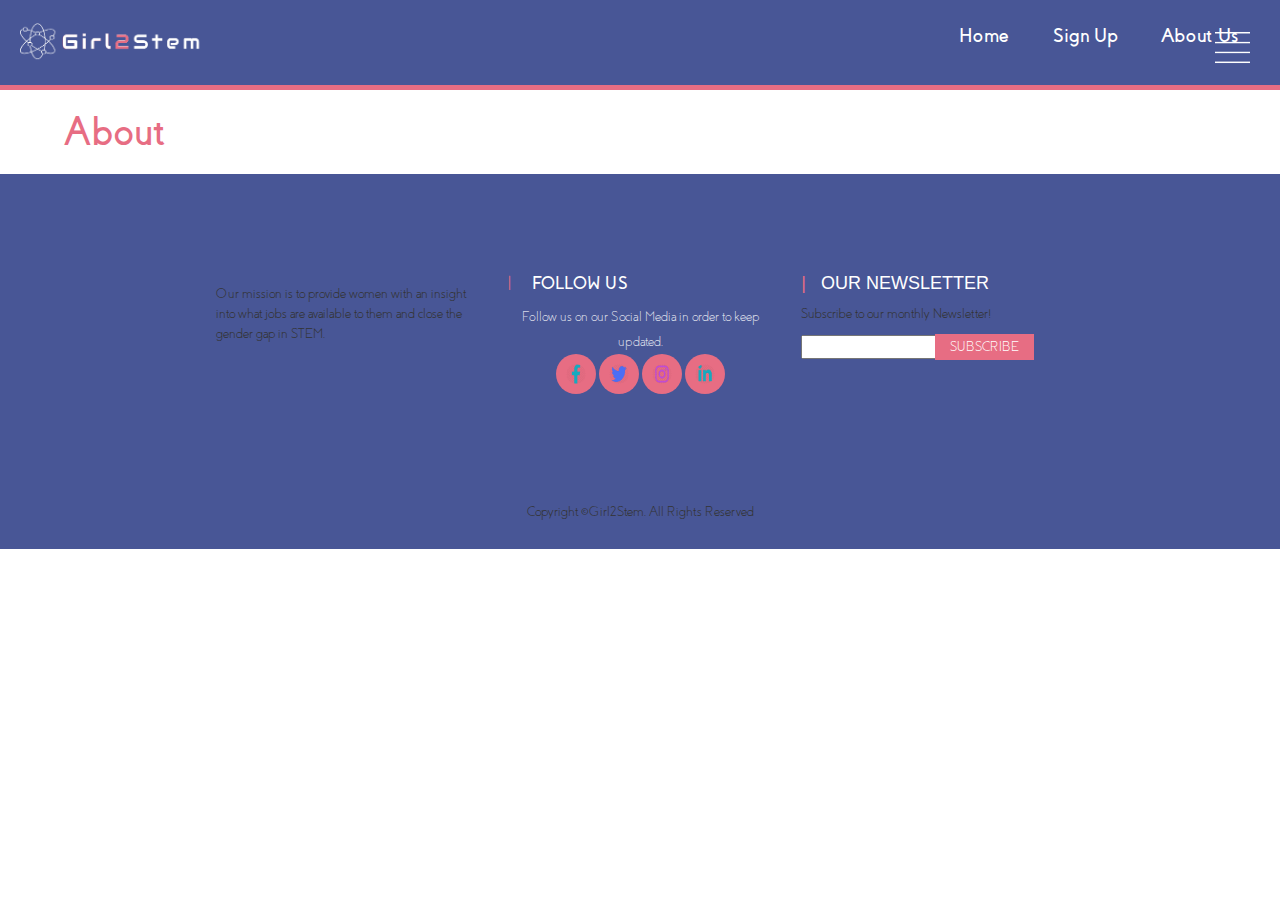
==== about.html @ 1e032f2e "Merge branch 'master' of https://github.com/mori1313/GROUP-PROJECT" ====
<html lang="en">
    <head>
        <meta charset="UTF-8">
        <meta name="viewport" content="width=device-width, initial-scale=1.0">
        <link rel="stylesheet" href="https://maxcdn.bootstrapcdn.com/bootstrap/3.3.6/css/bootstrap.min.css"><link rel="stylesheet" href="https://maxcdn.bootstrapcdn.com/bootstrap/3.3.6/css/bootstrap.min.css">
        <link rel="stylesheet" href="https://stackpath.bootstrapcdn.com/font-awesome/4.7.0/css/font-awesome.min.css">
        <link rel="stylesheet" href="https://stackpath.bootstrapcdn.com/bootstrap/4.2.1/css/bootstrap.min.css" integrity="sha384-GJzZqFGwb1QTTN6wy59ffF1BuGJpLSa9DkKMp0DgiMDm4iYMj70gZWKYbI706tWS" crossorigin="anonymous">
        <link rel="stylesheet" href="./CSS/styles.css">
        <title>CFG Group Project</title>
    </head>
<body>
<!--NAV BAR BEGINS- MORAIYO-->  
<div class="navigation-bar">
    <div class="navigation-left"><img id="logo" src="./images/logo/logonew.png" alt="logo"></div>
    <div class="navigation-right d-none d-md-flex">
        <ul class="mt-3">
            <li><div class="nav-link-wrapper"><a href="index.html">Home</a></div></li>
            <li><div class="nav-link-wrapper"><a href="sign-up.html">Sign Up</a></div></li>
            <li><div class="nav-link-wrapper"><a href="about.html">About Us</a></div></li> 
        </ul>
    </div>
</div>
<div onclick="showMenu()" class="menu-icon"><img class="d-block d-md-none" src="./images/icons/menu.png" alt="menu" srcset=""></div>
<div class="d-md-none" id="phoneNav" style="display: none;">
    <ul>
        <li><a href="index.html">Home</a></li>
        <li><a href="about.html">About Us</a></li>
        <li><a href="sign-up.html">Sign Up</a></li>
    </ul>
</div>
<!--NAV BAR ENDS-->  
    <div class="main">
        <h2>About</h2>
    </div>
    <script src="./JavaScript/app.js"></script><!-- script must be here to run--> 

<!-- Footer begins mishaal-->
<footer>
    <div class="footer-top">
        <div class="container">
            <div class="row footer-text-wrapper">
                <div class="col-md-3 col-sm-6 col-xs-12 segment-one md-mb-30 sm-mb-30">
                    <p>Our mission is to provide women with an insight into what jobs are available to them and close the gender gap in STEM.</p>
                </div>
                <div class="col-md-3 col-sm-6 col-xs-12 segment-two md-mb-30 sm-mb-30">
                    <h2 class="follow">Follow us</h2>
                    <p class="follow-text">Follow us on our Social Media in order to keep updated.</p>
                    <div class="social-icons text-center">
                        <img class="facebook" src="images/facebook.png" alt="facebook logo">
                        <img class="twitter" src="images/twitter.png" alt="twitter logo">
                        <img class="instagram" src="images/instagram.png" alt="instagram logo">
                        <img class="linkedin" src="images/linkedin.png" alt="linkedin logo">
                    </div>
                </div>
                <div class="col-md-3 col-sm-6 col-xs-12 segment-three md-mb-30 sm-mb-30">
                    <h3 class="newsletter">Our Newsletter</h3>
                    <p>Subscribe to our monthly Newsletter!</p>
                    <form action="">
                        <input type="email">
                        <input type="submit" value="Subscribe">
                    </form>
                </div>
            </div>
        </div>
    </div>
    <p class="footer-bottom-text">Copyright &copy;Girl2Stem. All Rights Reserved</p>
</footer>
<!-- Footer ends mishaal-->
</body>
</html>
---- CSS/styles.css ----
*{
    margin: 0;
    padding: 0;
}

@font-face {
    font-family: 'coves';
    src: url(../fonts/coves-light.otf);
    font-weight: 100;
}

@font-face {
    font-family: 'coves';
    src: url(../fonts/coves-bold.otf);
    font-weight: 600;
}
/* GENERAL CSS */
html {
    font-family: 'coves';
}

body{
    font-family: 'coves';
}

.main {
    width: 90%;
    margin: 20px auto;
}

h2 {
    font-family: 'coves';
    font-weight: 600;
    color: #E76D83;
    font-size: 40px;
}

a {
    text-decoration: none;
}
/* END OF GENERAL */
/* NAV BAR MORIAYO */

.navigation-bar {
    display:flex;
    justify-content: space-between;
    padding: 20px;
    background-color: #485696;
    height: 90px;
    align-items: center;
    font-family: 'coves';
    font-size: 20px;
    font-weight: 600;
    border-bottom: 5px solid #E76D83;
}

.navigation-left {
    display: flex;
    height: 100%;
    align-items: center;
}

.navigation-right{
    display: flex;
    align-items: center;
}

#logo {
    height: 90%;
}

.menu-icon>img { 
    width: 35px;
    position: absolute;
    top: 30px;
    right: 30px;
}
.navigation-right>ul {
    list-style: none;
    display: flex;
}

.nav-link-wrapper>li {
    padding: 0px 20px;
    transition-duration: 1s;
    display: inline-block;
}

.nav-link-wrapper {
    display: inline-block;
    padding: 2px;
    margin: 0px 20px;
    border-bottom: transparent 2px solid;
    transition: border 1s;
}

.nav-link-wrapper > a { 
    display: inline-block;
    text-decoration: none;
    color: #ffffff;
    transition: color 1s, border 1s;
}
.nav-link-wrapper:hover {
    border-bottom: #08a4bd solid 2px;
}
.nav-link-wrapper > a:hover{
    color: #08a4bd;
    transition-duration: 1s;
}

#phoneNav {
    display: none;
    width: 100%;
    text-align: center;
    background-color: #485696;
    font-family: 'coves';
    color: #ffffff;
}

#phoneNav > ul {
    display: flex;
    flex-direction: column;
    list-style: none;
    width: 100%;
}

#phoneNav > ul > li {
    padding: 5px;
    display: inline-block;
    width: 100%;
    height: 40px;
    background-color: #485696;
    transition: background-color 0.5s;
}

#phoneNav > ul > li:hover {
    background-color: #ffffff;
    color: #485696;
}

#phoneNav > ul > li > a {
    display: inline-block;
    width: 100%;
    text-decoration: none;
    color: #ffffff;
    font-size: 20px;
    transition: color 0.5s;
}

#phoneNav > ul > li > a:hover{
    color: #485696;
}



@media (max-width: 560px){
    /* .nav-right{
        display: none;
    } */

    /* .menu-icon > img{
        display: block;
        transition: 1s;
    } */

    .menu-icon > img:hover{
        transform: scale(1.07);
    }
}
/* END OF NAV BAR */
/* MAIN INTRO PAGE BEGINS- NICOLA */

.intro-button {
    background-color: #E76D83; 
    padding: 15px;
    text-align: center;
    text-decoration: none;
    border-radius: 10px;
    font-family: 'coves';
    color: #ffffff;
    font-size: 25px;
    border-top: 2px solid transparent;
    border-left: 2px solid transparent;
    border-bottom: 2px solid #485696;
    border-right: 2px solid #485696;
  }

/* INTRO PAGE ENDS */
/* NOVEL INFO STARTS MISHAAL */

#novel-info-title {
    text-align: center;
}

.novel-info {
    display: flex;
}

.novel-info-box {
    line-height: 26px;
    font-size: 18px;
    text-align: left;
    width: 300px;
    margin: 10px;
    display: inline-block;
    padding: 60px;

}

.novel-info-box>h4  {
    font-size: 30px;
    color: #485696;
    padding: 10px;
    width: 350px;
}

.novel-info-image {
    width: 100px;
    height: 100px;
 } 

 .image_problem {
     color: #000;
     width: 250px;
 }
 .benefits_industry {
    color: #000;
    width: 250px;
}
.inclusion {
    color: #000;
    width: 250px;
}
/* NOVEL INFO ENDS MISHAAL */
/* Georgina Sign Up Page */
.sign-up-form {
    position: relative;
    width: 350px;
    box-shadow: 0 0 3px 0 rgba(0, 0, 0, 0.3); 
    background: #fff;
    padding: 40px;
    margin: 8% auto 0;
    text-align: center;
    color: #485696;
}

.input-box {
    font-family: 'coves';
    border-radius: 20px;
    padding: 10px;
    margin: 10px 0;
    width: 90%;
    border: 1px solid #999;
    outline: none;
}
.sign-up-form > form > button {
    color: #fff;
    padding: 10px;
    border-radius: 20px;
    font-family: 'coves';
    font-weight: 600;
    font-size: 15px;
    margin: 10px auto;
    border: none;
    outline: none;
    cursor: pointer;
}

.sign-btn {
    background-color: #E76D83;
}

.google-btn {
    background-color: #E76D83;
}


hr {
    margin-top: 20px;
    width: 80%;
    margin-left: auto;
    margin-right: auto;
}

.or {
    background: #fff;
    width: 30px;
    margin: -19px auto 10px;
}

#user_logo {
    width: 70px;
    margin-top: -70px;
}


/* Parralax 1 */
.parralax{
    display: flex;
    align-items: center;
    justify-content: center;
    margin: auto;
    width: 100%;
    height: 70vh;
    object-fit: cover;
    position: absolute;
    background-size: cover;   
}

#parralax1{
    background-image: url(../images/parallax/pexels-photo-3938023.jpeg);
}

#parralax2{
    background-image:url(../images/parallax/thisisengineering-raeng-04y9odvfymw-unsplash.jpg);
}


/* Roles */
#main-colour{
    background-color: #485696;
    margin: 0 ;
    width: 100%;
    margin-top: 72vh; 
    height: 100vh;
    padding-top:20px ;
}
#roles{/* Need margin to stop overlap of absolute image */
    padding: 20px;
}

#roles-title{
    color: #E76D83;
    font-size: 5vw;
    padding: 3%;
    padding-left: 13%;
    background-color: #485696;
    display: flex;
    
}
#roles-title:before{
    content: "";
    display: block;
    width: 10%;
    height: 10px;
    background: #fff;
    position: absolute;
    left: 0;
    top: 298%;
}
#roles-title:after{
    content: "";
    display: block;
    width: 70%;
    height: 10px;
    background: #fff;
    position: absolute;
    right: 0;
    top: 298%;
}

.grid /* Georgina Grid New*/
{
    position: relative;
    top: -200px;
    width: 1200px;
    height: 300px;
    margin: 240px auto;
    padding: 10px;
    display: flex;
    justify-content: center;
}

.grid .hover-box
{
    position: relative;
    width: calc(400px - 30px);
    height: calc(300px - 30px);
    background: #E76D83;
    float: left;
    margin: 15px;
    box-sizing: border-box;
    overflow: hidden;
    border-radius: 10px;
}

.hover-box:hover{
    transform: scale(1.3);
    transition: 1.5s;
}

.grid-two
{
    position: relative;
    top: -400px;
    width: 1200px;
    height: 300px;
    margin: 240px auto;
    padding: 10px;
    display: flex;
    justify-content: center;
}

.grid-two .hover-boxtwo
{
    position: relative;
    width: calc(400px - 30px);
    height: calc(300px - 30px);
    background: #E76D83;
    float: left;
    margin: 15px;
    box-sizing: border-box;
    overflow: hidden;
    border-radius: 10px;
}

.hover-boxtwo:hover{
    transform: scale(1.3);
    transition: 1.5s;
}

.grid-three
{
    position: relative;
    top: -600px;
    width: 1200px;
    height: 300px;
    margin: 240px auto;
    padding: 10px;
    display: flex;
    justify-content: center;
}

.grid-three .hover-boxthree
{
    position: relative;
    width: calc(400px - 30px);
    height: calc(300px - 30px);
    background: #E76D83;
    float: left;
    margin: 15px;
    box-sizing: border-box;
    overflow: hidden;
    border-radius: 10px;
}

.hover-boxthree:hover{
    transform: scale(1.3);
    transition: 1.5s;
}

/* Quiz */
#quiz{
    margin-top: 80vh;
    padding-bottom: 20vh;
}

#quiz-title{
    text-align: end;
    color: #E76D83;
    font-size: 5vw;
    padding: 3%;
    padding-left: 70%;
    background-color: #fff;
    display: flex;
}
#quiz-title:before{
    content: "";
    display: block;
    width: 63%;
    height: 10px;
    background: #485696;
    position: absolute;
    left: 0;
    top: 469%;
}
#quiz-title:after{
    content: "";
    display: block;
    width: 18%;
    height: 10px;
    background: #485696;
    position: absolute;
    right: 0;
    top: 469%;
}
#quiz-description{
    padding: 20px;
    text-align: center;
}

.quiz-wrapper{
    text-align: center;
}
/* Quiz ends */
/* Footer begins mishaal */

.follow-text{
    color: rgba(255, 255, 255, 0.795);
    line-height: 25px;
    background-color: #485696;
    text-align: center;
    margin-bottom: 0;
}
.follow, .newsletter{
    color: rgba(255, 255, 255, 0.897);
    font-size: 18px;
}
.footer-top{
    background: #485696;
    padding: 80px 0;
}
.segment-one  {
    padding-top: 30px;
}
.segment-two>h2 {
    color: #fff;
    font-family: 'coves';
    text-transform: uppercase;
}
.segment-two>h2:before{
    content: ' | ';
    color: #e76d83;
    padding-right: 10px;
}

.footer-text-wrapper{
    display: flex;
    justify-content: center;
}

.twitter, .facebook, .instagram, .linkedin{
    background: #E76D83;
    width: 40px;
    height: 40px;
    display: inline-block;
    border-radius: 50%;
    font-size: 20px;
     padding: 10px;
}

.segment-three h3{
    color: #fff;
    font-family: 'Lucida Sans', 'Lucida Sans Regular', 'Lucida Grande', 'Lucida Sans Unicode', Geneva, Verdana, sans-serif;
    text-transform: uppercase;
}
.segment-three h3:before{
    content: ' | ';
    color: #e76d83;
    padding-right: 10px;
}
.segment-three form input[type=submit] {
    background: #e76d83;
    border: none;
    padding: 3px 15px;
    margin-left: -5px;
    color: #fff;
    text-transform: uppercase;

}
.footer-bottom-text {
    background: #485696;
    text-align: center;
    line-height: 75px;
}
@media only screen and (min-width: 786px) and (max-width: 991px) {
    .md-mb-30 {
        margin-bottom: 30px;
    }
}
@media only screen and (max-width: 767px) {
    .sm-mb-30 {
        margin-bottom: 30px;
    }
    .footer-top{
        padding: 50px 0;
    }
}
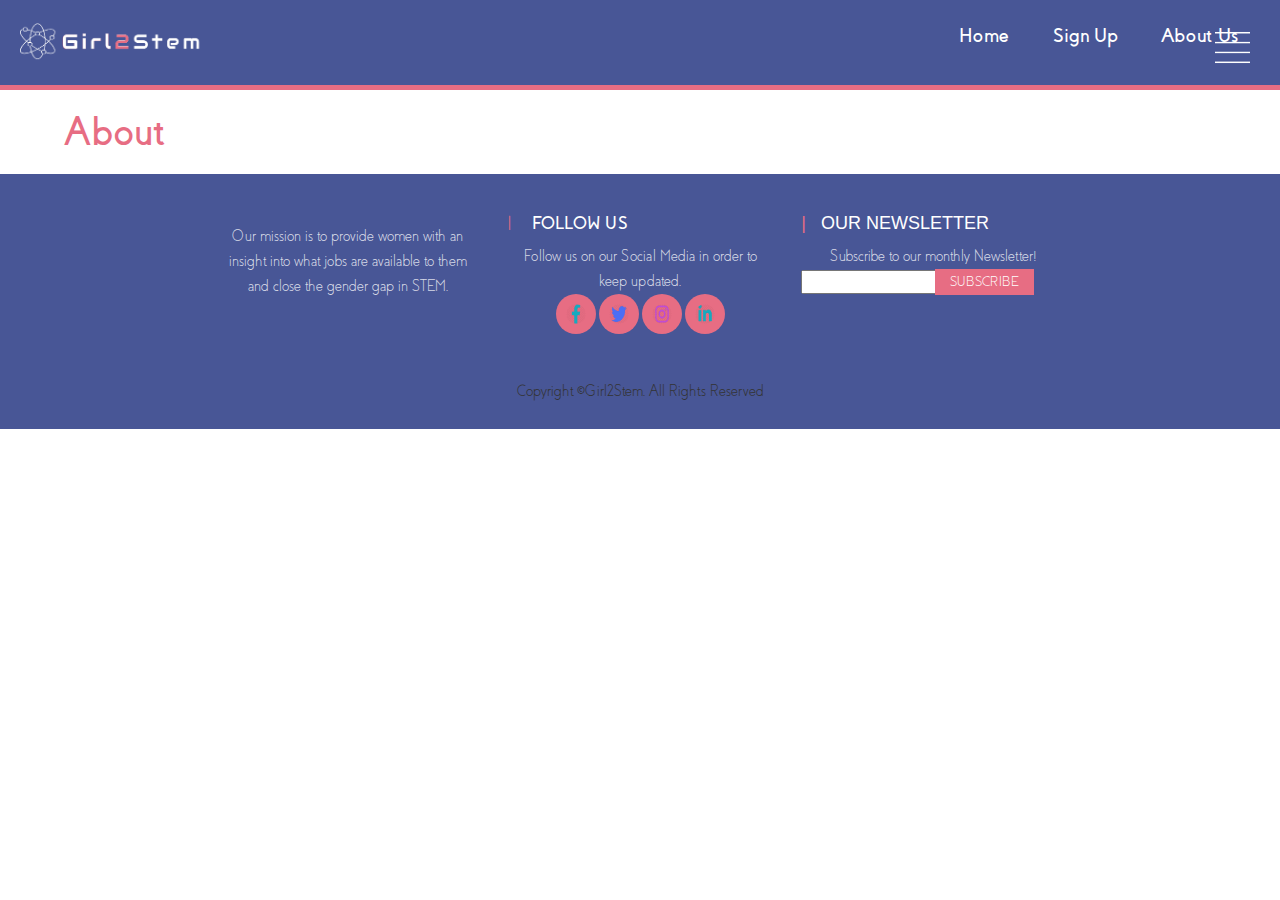
==== commit 05e924d5: "footer sizes adjusted in sign up page and about us page" ====
--- a/about.html
+++ b/about.html
@@ -40,7 +40,7 @@
         <div class="container">
             <div class="row footer-text-wrapper">
                 <div class="col-md-3 col-sm-6 col-xs-12 segment-one md-mb-30 sm-mb-30">
-                    <p>Our mission is to provide women with an insight into what jobs are available to them and close the gender gap in STEM.</p>
+                    <p class="our-mission">Our mission is to provide women with an insight into what jobs are available to them and close the gender gap in STEM.</p>
                 </div>
                 <div class="col-md-3 col-sm-6 col-xs-12 segment-two md-mb-30 sm-mb-30">
                     <h2 class="follow">Follow us</h2>
@@ -54,7 +54,7 @@
                 </div>
                 <div class="col-md-3 col-sm-6 col-xs-12 segment-three md-mb-30 sm-mb-30">
                     <h3 class="newsletter">Our Newsletter</h3>
-                    <p>Subscribe to our monthly Newsletter!</p>
+                    <p class="subscribe">Subscribe to our monthly Newsletter!</p>
                     <form action="">
                         <input type="email">
                         <input type="submit" value="Subscribe">
--- a/CSS/styles.css
+++ b/CSS/styles.css
@@ -215,8 +215,8 @@
 }
 
 .novel-info-image {
-    width: 100px;
-    height: 100px;
+    border: solid #485696 6px;
+    border-radius: 50%;
  } 
 
  .image_problem {
@@ -294,7 +294,7 @@
 }
 
 
-/* Parralax 1 */
+/* Parralax */
 .parralax{
     display: flex;
     align-items: center;
@@ -312,7 +312,7 @@
 }
 
 #parralax2{
-    background-image:url(../images/parallax/thisisengineering-raeng-04y9odvfymw-unsplash.jpg);
+    background-image:url(../images/parallax/faceless-scientist-inspecting-chemical-samples-in-science-3825458.jpg);
 }
 
 
@@ -321,7 +321,7 @@
     background-color: #485696;
     margin: 0 ;
     width: 100%;
-    margin-top: 72vh; 
+    margin-top: 70vh; 
     height: 100vh;
     padding-top:20px ;
 }
@@ -342,21 +342,21 @@
     content: "";
     display: block;
     width: 10%;
-    height: 10px;
+    height: 12px;
     background: #fff;
     position: absolute;
     left: 0;
-    top: 298%;
+    top: 235%;
 }
 #roles-title:after{
     content: "";
     display: block;
     width: 70%;
-    height: 10px;
-    background: #fff;
+    height: 12px;
+    background:#fff;
     position: absolute;
     right: 0;
-    top: 298%;
+    top: 235%;
 }
 
 .grid /* Georgina Grid New*/
@@ -468,21 +468,21 @@
     content: "";
     display: block;
     width: 63%;
-    height: 10px;
+    height: 12px;
     background: #485696;
     position: absolute;
     left: 0;
-    top: 469%;
+    top: 582%;
 }
 #quiz-title:after{
     content: "";
     display: block;
     width: 18%;
-    height: 10px;
+    height: 12px;
     background: #485696;
     position: absolute;
     right: 0;
-    top: 469%;
+    top: 582%;
 }
 #quiz-description{
     padding: 20px;
@@ -498,6 +498,23 @@
 .follow-text{
     color: rgba(255, 255, 255, 0.795);
     line-height: 25px;
+    font-size: 15px;
+    background-color: #485696;
+    text-align: center;
+    margin-bottom: 0;
+}
+.our-mission{
+    color: rgba(255, 255, 255, 0.795);
+    line-height: 25px;
+    font-size: 15px;
+    background-color: #485696;
+    text-align: center;
+    margin-bottom: 0;
+}
+.subscribe{
+    color: rgba(255, 255, 255, 0.795);
+    line-height: 25px;
+    font-size: 15px;
     background-color: #485696;
     text-align: center;
     margin-bottom: 0;
@@ -508,7 +525,7 @@
 }
 .footer-top{
     background: #485696;
-    padding: 80px 0;
+    padding: 20px 0;
 }
 .segment-one  {
     padding-top: 30px;
@@ -536,7 +553,7 @@
     display: inline-block;
     border-radius: 50%;
     font-size: 20px;
-     padding: 10px;
+    padding: 10px;
 }
 
 .segment-three h3{
@@ -562,17 +579,18 @@
     background: #485696;
     text-align: center;
     line-height: 75px;
+    font-size: 15px;
 }
 @media only screen and (min-width: 786px) and (max-width: 991px) {
     .md-mb-30 {
-        margin-bottom: 30px;
+        margin-bottom: 20px;
     }
 }
 @media only screen and (max-width: 767px) {
     .sm-mb-30 {
-        margin-bottom: 30px;
+        margin-bottom: 20px;
     }
     .footer-top{
-        padding: 50px 0;
+        padding: 20px 0;
     }
 }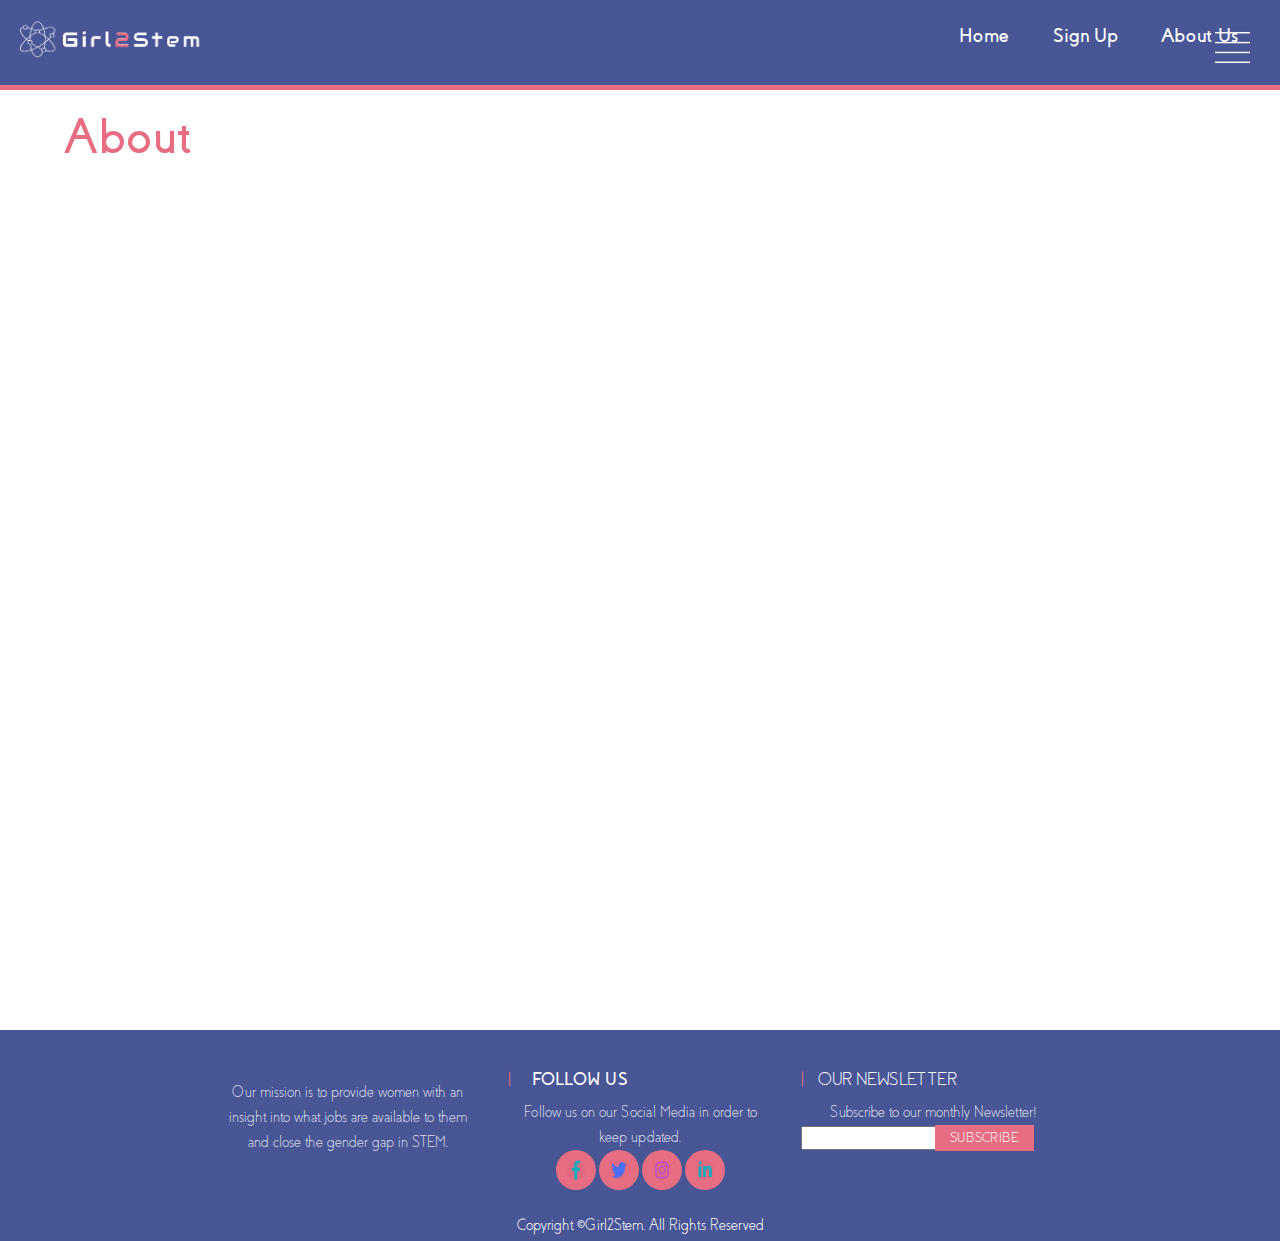
==== commit 3c358d48: "minor changes" ====
--- a/about.html
+++ b/about.html
@@ -11,7 +11,7 @@
 <body>
 <!--NAV BAR BEGINS- MORAIYO-->  
 <div class="navigation-bar">
-    <div class="navigation-left"><img id="logo" src="./images/logo/logonew.png" alt="logo"></div>
+    <div class="navigation-left"><a href="index.html"><img id="logo" src="./images/logo/logonew.png" alt="logo"></a></div>
     <div class="navigation-right d-none d-md-flex">
         <ul class="mt-3">
             <li><div class="nav-link-wrapper"><a href="index.html">Home</a></div></li>
@@ -29,7 +29,7 @@
     </ul>
 </div>
 <!--NAV BAR ENDS-->  
-    <div class="main">
+    <div class="main about">
         <h2>About</h2>
     </div>
     <script src="./JavaScript/app.js"></script><!-- script must be here to run--> 
--- a/CSS/styles.css
+++ b/CSS/styles.css
@@ -32,7 +32,7 @@
     font-family: 'coves';
     font-weight: 600;
     color: #E76D83;
-    font-size: 40px;
+    font-size: 50px;
 }
 
 a {
@@ -55,7 +55,7 @@
 }
 
 .navigation-left {
-    display: flex;
+    display: block;
     height: 100%;
     align-items: center;
 }
@@ -183,54 +183,64 @@
     border-left: 2px solid transparent;
     border-bottom: 2px solid #485696;
     border-right: 2px solid #485696;
-  }
+}
+
+h1{
+    font-weight: 600;
+    color: #485696;
+    font-size: 40px;
+    text-align: center;
+}
 
 /* INTRO PAGE ENDS */
 /* NOVEL INFO STARTS MISHAAL */
+.novel-info-section{
+    margin-top: 60px;
+}
 
 #novel-info-title {
     text-align: center;
-}
-
-.novel-info {
-    display: flex;
-}
-
-.novel-info-box {
-    line-height: 26px;
-    font-size: 18px;
-    text-align: left;
-    width: 300px;
-    margin: 10px;
-    display: inline-block;
-    padding: 60px;
-
+    margin-bottom: 20px;
+}
+
+.novel-info-wrapper{
+    width: 90%;
+    align-items: center;
 }
 
 .novel-info-box>h4  {
-    font-size: 30px;
     color: #485696;
-    padding: 10px;
-    width: 350px;
+    font-size: 3vmax;
+}
+
+.novel-info-box>p {
+    font-size: 2vmin;
 }
 
 .novel-info-image {
     border: solid #485696 6px;
     border-radius: 50%;
+    width: 50%;
+    margin: 10px;
  } 
 
- .image_problem {
-     color: #000;
-     width: 250px;
+ @media (max-width :  630px) {
+     .novel-info-box>p{
+         font-size: 20px;
+     }
+
+     .novel-info-box>h4{
+         font-size: 28px;
+         margin-top: 20px;
+         border-top: 2px dashed #485696;
+         padding: 5px;
+     }
+
+     #img-prob {
+        border-top: 2px dashed transparent;
+    }
  }
- .benefits_industry {
-    color: #000;
-    width: 250px;
-}
-.inclusion {
-    color: #000;
-    width: 250px;
-}
+
 /* NOVEL INFO ENDS MISHAAL */
 /* Georgina Sign Up Page */
 .sign-up-form {
@@ -322,7 +332,7 @@
     margin: 0 ;
     width: 100%;
     margin-top: 70vh; 
-    height: 100vh;
+    height: 120vh;
     padding-top:20px ;
 }
 #roles{/* Need margin to stop overlap of absolute image */
@@ -330,170 +340,153 @@
 }
 
 #roles-title{
-    color: #E76D83;
-    font-size: 5vw;
-    padding: 3%;
-    padding-left: 13%;
-    background-color: #485696;
-    display: flex;
-    
-}
-#roles-title:before{
-    content: "";
-    display: block;
-    width: 10%;
-    height: 12px;
-    background: #fff;
+    margin: 40px auto 20px 70px ;
+}
+
+#roles-info, #quiz-description, .find-out-more-text{
+    font-size: 20px;
+    text-align: center;
+    width: 90%;
+    margin: auto;
+    color: white;
+}
+
+.hover-tip{
+    font-size: smaller;
+}
+
+.roles-grid{
+    display: grid;
+    text-align: center;
+    grid-template-columns: 1fr 1fr 1fr;
+    grid-template-rows: 1fr 1fr;
+    padding: 10px;
+    width: 90%;
+    margin: auto;
+}
+
+.grid-item-wrapper{
+    display: flex;
+    position: relative;
+    justify-content: center;
+    align-items: center;
+    height: 40vh;
+    margin: 10px;
+}
+.grid-item-wrapper>img{
+    object-fit: cover;
+    object-position: center;
+    width: 100%;
+    height: 100%;
+    border-radius: 10px;
+}
+
+.overlay{
     position: absolute;
+    border: solid 4px #08a4bd;
+    opacity: 0;
+    transition: 1s;
+    top: 0;
     left: 0;
-    top: 235%;
-}
-#roles-title:after{
-    content: "";
-    display: block;
-    width: 70%;
-    height: 12px;
-    background:#fff;
-    position: absolute;
-    right: 0;
-    top: 235%;
-}
-
-.grid /* Georgina Grid New*/
-{
-    position: relative;
-    top: -200px;
-    width: 1200px;
-    height: 300px;
-    margin: 240px auto;
-    padding: 10px;
-    display: flex;
-    justify-content: center;
-}
-
-.grid .hover-box
-{
-    position: relative;
-    width: calc(400px - 30px);
-    height: calc(300px - 30px);
-    background: #E76D83;
-    float: left;
-    margin: 15px;
-    box-sizing: border-box;
-    overflow: hidden;
-    border-radius: 10px;
-}
-
-.hover-box:hover{
-    transform: scale(1.3);
-    transition: 1.5s;
-}
-
-.grid-two
-{
-    position: relative;
-    top: -400px;
-    width: 1200px;
-    height: 300px;
-    margin: 240px auto;
-    padding: 10px;
-    display: flex;
-    justify-content: center;
-}
-
-.grid-two .hover-boxtwo
-{
-    position: relative;
-    width: calc(400px - 30px);
-    height: calc(300px - 30px);
-    background: #E76D83;
-    float: left;
-    margin: 15px;
-    box-sizing: border-box;
-    overflow: hidden;
-    border-radius: 10px;
-}
-
-.hover-boxtwo:hover{
-    transform: scale(1.3);
-    transition: 1.5s;
-}
-
-.grid-three
-{
-    position: relative;
-    top: -600px;
-    width: 1200px;
-    height: 300px;
-    margin: 240px auto;
-    padding: 10px;
-    display: flex;
-    justify-content: center;
-}
-
-.grid-three .hover-boxthree
-{
-    position: relative;
-    width: calc(400px - 30px);
-    height: calc(300px - 30px);
-    background: #E76D83;
-    float: left;
-    margin: 15px;
-    box-sizing: border-box;
-    overflow: hidden;
-    border-radius: 10px;
-}
-
-.hover-boxthree:hover{
-    transform: scale(1.3);
-    transition: 1.5s;
+}
+
+.grid-item-wrapper:hover .overlay{
+    opacity: 1;
+}
+
+@media (max-width: 900px){
+    .roles-grid{
+        grid-template-columns: 1fr 1fr;
+
+    }
+
+    #main-colour{
+        height: 170vh;
+    }
+}
+
+@media (max-width: 650px){
+    .roles-grid{
+       display: none;
+
+    }
 }
 
 /* Quiz */
 #quiz{
-    margin-top: 80vh;
+    margin-top: 70vh;
     padding-bottom: 20vh;
 }
 
 #quiz-title{
     text-align: end;
     color: #E76D83;
-    font-size: 5vw;
     padding: 3%;
     padding-left: 70%;
     background-color: #fff;
     display: flex;
 }
-#quiz-title:before{
-    content: "";
-    display: block;
-    width: 63%;
-    height: 12px;
-    background: #485696;
-    position: absolute;
-    left: 0;
-    top: 582%;
-}
-#quiz-title:after{
-    content: "";
-    display: block;
-    width: 18%;
-    height: 12px;
-    background: #485696;
-    position: absolute;
-    right: 0;
-    top: 582%;
-}
+
 #quiz-description{
     padding: 20px;
     text-align: center;
+    color: black;
 }
 
 .quiz-wrapper{
     text-align: center;
 }
 /* Quiz ends */
+
+/* Find out more links start */
+
+#find-out-more-title {
+    text-align: center;
+    margin-bottom: 15px;
+    font-display: bold;
+    color: #E76D83;
+    padding: 3%;
+    padding-left: 13%;
+    background-color: #fff;
+    display: flex;
+}
+
+.links-wrapper {
+    width: 100%;
+    margin: auto;
+    text-align: center;
+}
+
+.find-out-more-button {
+    background-color: #E76D83; 
+    padding: 15px;
+    text-align: center;
+    border-radius: 10px;
+    font-family: 'coves';
+    color: #ffffff;
+    font-size: 25px;
+    border-top: 2px solid transparent;
+    border-left: 2px solid transparent;
+    border-bottom: 2px solid #485696;
+    border-right: 2px solid #485696;
+    margin: 15px auto;
+    width: 80%;
+  }
+
+  .find-out-more-text {
+      color: black;
+  }
+
+/* Find out more links ends */
 /* Footer begins mishaal */
+
+.footer {
+    background-color: #485696;
+    position: fixed;
+    bottom: 0;
+    left: 0;
+    width: 100%;
+}
 
 .follow-text{
     color: rgba(255, 255, 255, 0.795);
@@ -558,7 +551,7 @@
 
 .segment-three h3{
     color: #fff;
-    font-family: 'Lucida Sans', 'Lucida Sans Regular', 'Lucida Grande', 'Lucida Sans Unicode', Geneva, Verdana, sans-serif;
+    font-family: 'coves';
     text-transform: uppercase;
 }
 .segment-three h3:before{
@@ -573,24 +566,31 @@
     margin-left: -5px;
     color: #fff;
     text-transform: uppercase;
-
-}
+}
+
 .footer-bottom-text {
     background: #485696;
-    text-align: center;
-    line-height: 75px;
+    color: white;
+    text-align: center;
     font-size: 15px;
+    margin-bottom: 0;
+    padding: 5px;
 }
 @media only screen and (min-width: 786px) and (max-width: 991px) {
     .md-mb-30 {
-        margin-bottom: 20px;
+        margin-bottom: 0;
+        width: 100%;
+        margin-top: 5px;  
     }
 }
 @media only screen and (max-width: 767px) {
     .sm-mb-30 {
-        margin-bottom: 20px;
-    }
-    .footer-top{
-        padding: 20px 0;
-    }
+        margin-bottom: 0;
+        width: 100%;
+        margin-top: 5px; 
+    }
+}
+
+.about {
+    height: 100vh;
 }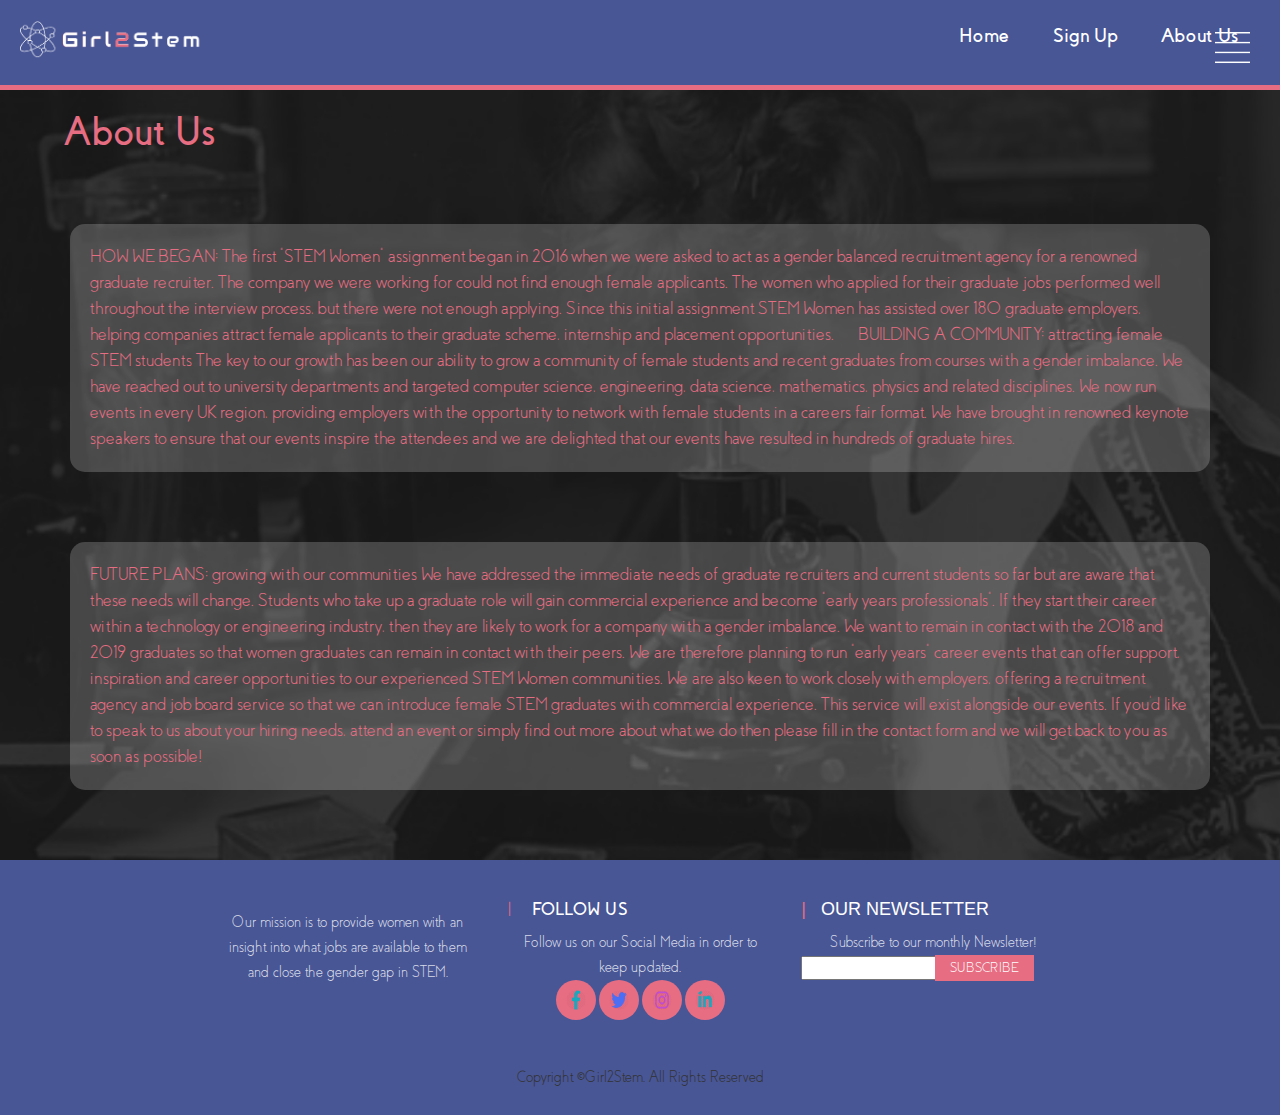
==== commit 7347857b: "about us page" ====
--- a/about.html
+++ b/about.html
@@ -29,11 +29,35 @@
     </ul>
 </div>
 <!--NAV BAR ENDS-->  
-    <div class="main about">
-        <h2>About</h2>
+    <div class="main">
+        <h2>About Us </h2>
     </div>
     <script src="./JavaScript/app.js"></script><!-- script must be here to run--> 
 
+   <!-- about us starts -->  
+<body class="about-us-page">
+   <div class="about-section">
+       <div class="inner-container">
+           <p class="about-us-text1"> HOW WE BEGAN:
+            The first “STEM Women” assignment began in 2016 when we were asked to act as a gender balanced recruitment agency for a renowned graduate recruiter. The company we were working for could not find enough female applicants. The women who applied for their graduate jobs performed well throughout the interview process, but there were not enough applying.
+            
+            Since this initial assignment STEM Women has assisted over 180 graduate employers, helping companies attract female applicants to their graduate scheme, internship and placement opportunities. 
+            &nbsp;&nbsp;&nbsp;&nbsp;
+            BUILDING A COMMUNITY: attracting female STEM students
+            The key to our growth has been our ability to grow a community of female students and recent graduates from courses with a gender imbalance. We have reached out to university departments and targeted computer science, engineering, data science, mathematics, physics and related disciplines.
+            
+            We now run events in every UK region, providing employers with the opportunity to network with female students in a careers fair format. We have brought in renowned keynote speakers to ensure that our events inspire the attendees and we are delighted that our events have resulted in hundreds of graduate hires. </p>
+            <p class="about-us-text2"> FUTURE PLANS: growing with our communities
+                We have addressed the immediate needs of graduate recruiters and current students so far but are aware that these needs will change. Students who take up a graduate role will gain commercial experience and become “early years professionals”. If they start their career within a technology or engineering industry, then they are likely to work for a company with a gender imbalance. We want to remain in contact with the 2018 and 2019 graduates so that women graduates can remain in contact with their peers. We are therefore planning to run “early years” career events that can offer support, inspiration and career opportunities to our experienced STEM Women communities.
+                
+                We are also keen to work closely with employers, offering a recruitment agency and job board service so that we can introduce female STEM graduates with commercial experience. This service will exist alongside our events.
+                
+                If you'd like to speak to us about your hiring needs, attend an event or simply find out more about what we do then please fill in the contact form and we will get back to you as soon as possible! </p>
+
+       </div>
+   </div>
+</body>
+ <!-- about us ends -->  
 <!-- Footer begins mishaal-->
 <footer>
     <div class="footer-top">
--- a/CSS/styles.css
+++ b/CSS/styles.css
@@ -17,10 +17,12 @@
 /* GENERAL CSS */
 html {
     font-family: 'coves';
+    height: 100%;
 }
 
 body{
     font-family: 'coves';
+    min-height: 100%;
 }
 
 .main {
@@ -32,7 +34,7 @@
     font-family: 'coves';
     font-weight: 600;
     color: #E76D83;
-    font-size: 50px;
+    font-size: 40px;
 }
 
 a {
@@ -183,14 +185,7 @@
     border-left: 2px solid transparent;
     border-bottom: 2px solid #485696;
     border-right: 2px solid #485696;
-}
-
-h1{
-    font-weight: 600;
-    color: #485696;
-    font-size: 40px;
-    text-align: center;
-}
+  }
 
 /* INTRO PAGE ENDS */
 /* NOVEL INFO STARTS MISHAAL */
@@ -324,6 +319,42 @@
 #parralax2{
     background-image:url(../images/parallax/faceless-scientist-inspecting-chemical-samples-in-science-3825458.jpg);
 }
+/* Georgina Sign Up Page ends */
+
+/* About us page starts */
+.about-us-page{
+    background: url(../images/aboutusbackground.png);
+    background-size: cover;
+    background-repeat: no-repeat;
+    background-position: center center;
+    background-attachment: fixed;
+}
+
+.about-us-text1 {
+    background-color: rgba(255, 255, 255, 0.2);
+    color: #E76D83;
+    line-height: 26px;
+    font-family: 'coves';
+    font-size: 18px;
+    width: auto;
+    margin: 70px;
+    padding: 20px;
+    border-radius: 15px;
+    border: wheat;
+}
+.about-us-text2 {
+    background-color: rgba(255, 255, 255, 0.2);
+    color: #E76D83;
+    line-height: 26px;
+    font-family: 'coves';
+    font-size: 18px;
+    width: auto;
+    margin: 70px;
+    padding: 20px;
+    border-radius: 15px;
+    border: wheat;
+}
+/* Georgina Sign Up ends */
 
 
 /* Roles */
@@ -332,7 +363,7 @@
     margin: 0 ;
     width: 100%;
     margin-top: 70vh; 
-    height: 120vh;
+    height: 100vh;
     padding-top:20px ;
 }
 #roles{/* Need margin to stop overlap of absolute image */
@@ -340,97 +371,163 @@
 }
 
 #roles-title{
-    margin: 40px auto 20px 70px ;
-}
-
-#roles-info, #quiz-description, .find-out-more-text{
-    font-size: 20px;
-    text-align: center;
-    width: 90%;
-    margin: auto;
-    color: white;
-}
-
-.hover-tip{
-    font-size: smaller;
-}
-
-.roles-grid{
-    display: grid;
-    text-align: center;
-    grid-template-columns: 1fr 1fr 1fr;
-    grid-template-rows: 1fr 1fr;
+    color: #E76D83;
+    font-size: 5vw;
+    padding: 3%;
+    padding-left: 13%;
+    background-color: #485696;
+    display: flex;
+    
+}
+#roles-title:before{
+    content: "";
+    display: block;
+    width: 10%;
+    height: 12px;
+    background: #fff;
+    position: absolute;
+    left: 0;
+    top: 235%;
+}
+#roles-title:after{
+    content: "";
+    display: block;
+    width: 70%;
+    height: 12px;
+    background:#fff;
+    position: absolute;
+    right: 0;
+    top: 235%;
+}
+
+/*.grid /* Georgina Grid New*/
+{
+    position: relative;
+    top: -200px;
+    width: 1200px;
+    height: 300px;
+    margin: 240px auto;
     padding: 10px;
-    width: 90%;
-    margin: auto;
-}
-
-.grid-item-wrapper{
-    display: flex;
+    display: flex;
+    justify-content: center;
+}
+
+.grid .hover-box
+{
     position: relative;
+    width: calc(400px - 30px);
+    height: calc(300px - 30px);
+    background: #E76D83;
+    float: left;
+    margin: 15px;
+    box-sizing: border-box;
+    overflow: hidden;
+    border-radius: 10px;
+}
+
+.hover-box:hover{
+    transform: scale(1.3);
+    transition: 1.5s;
+}
+
+.grid-two
+{
+    position: relative;
+    top: -400px;
+    width: 1200px;
+    height: 300px;
+    margin: 240px auto;
+    padding: 10px;
+    display: flex;
     justify-content: center;
-    align-items: center;
-    height: 40vh;
-    margin: 10px;
-}
-.grid-item-wrapper>img{
-    object-fit: cover;
-    object-position: center;
-    width: 100%;
-    height: 100%;
+}
+
+.grid-two .hover-boxtwo
+{
+    position: relative;
+    width: calc(400px - 30px);
+    height: calc(300px - 30px);
+    background: #E76D83;
+    float: left;
+    margin: 15px;
+    box-sizing: border-box;
+    overflow: hidden;
     border-radius: 10px;
 }
 
-.overlay{
-    position: absolute;
-    border: solid 4px #08a4bd;
-    opacity: 0;
-    transition: 1s;
-    top: 0;
-    left: 0;
-}
-
-.grid-item-wrapper:hover .overlay{
-    opacity: 1;
-}
-
-@media (max-width: 900px){
-    .roles-grid{
-        grid-template-columns: 1fr 1fr;
-
-    }
-
-    #main-colour{
-        height: 170vh;
-    }
-}
-
-@media (max-width: 650px){
-    .roles-grid{
-       display: none;
-
-    }
+.hover-boxtwo:hover{
+    transform: scale(1.3);
+    transition: 1.5s;
+}
+
+.grid-three
+{
+    position: relative;
+    top: -600px;
+    width: 1200px;
+    height: 300px;
+    margin: 240px auto;
+    padding: 10px;
+    display: flex;
+    justify-content: center;
+}
+
+.grid-three .hover-boxthree
+{
+    position: relative;
+    width: calc(400px - 30px);
+    height: calc(300px - 30px);
+    background: #E76D83;
+    float: left;
+    margin: 15px;
+    box-sizing: border-box;
+    overflow: hidden;
+    border-radius: 10px;
+}
+
+.hover-boxthree:hover{
+    transform: scale(1.3);
+    transition: 1.5s;
 }
 
 /* Quiz */
 #quiz{
-    margin-top: 70vh;
+    margin-top: 80vh;
     padding-bottom: 20vh;
 }
 
 #quiz-title{
     text-align: end;
     color: #E76D83;
+    font-size: 5vw;
     padding: 3%;
     padding-left: 70%;
     background-color: #fff;
     display: flex;
 }
-
+#quiz-title:before{
+    content: "";
+    display: block;
+    width: 63%;
+    height: 12px;
+    background: #485696;
+    position: absolute;
+    left: 0;
+    top: 582%;
+}
+#quiz-title:after{
+    content: "";
+    display: block;
+    width: 18%;
+    height: 12px;
+    background: #485696;
+    position: absolute;
+    right: 0;
+    top: 582%;
+}
 #quiz-description{
     padding: 20px;
     text-align: center;
-    color: black;
 }
 
 .quiz-wrapper{
@@ -439,28 +536,40 @@
 /* Quiz ends */
 
 /* Find out more links start */
+.main-find-out-more-section {
+    background: #fff;
+}
 
 #find-out-more-title {
     text-align: center;
-    margin-bottom: 15px;
+    margin-bottom: 20px;
     font-display: bold;
     color: #E76D83;
+    font-size: 5vw;
     padding: 3%;
     padding-left: 13%;
     background-color: #fff;
     display: flex;
 }
 
-.links-wrapper {
-    width: 100%;
-    margin: auto;
-    text-align: center;
-}
-
+.container4 {
+    padding-left: 40%;
+}
+
+.col-xs-6 {
+    margin: 0;
+}
+
+.btn {
+    display: block;
+    font-size: 50px;
+    padding: 10px 20px;
+}
 .find-out-more-button {
     background-color: #E76D83; 
     padding: 15px;
     text-align: center;
+    text-decoration: underline;
     border-radius: 10px;
     font-family: 'coves';
     color: #ffffff;
@@ -469,24 +578,11 @@
     border-left: 2px solid transparent;
     border-bottom: 2px solid #485696;
     border-right: 2px solid #485696;
-    margin: 15px auto;
-    width: 80%;
-  }
-
-  .find-out-more-text {
-      color: black;
+    margin: 15px;
   }
 
 /* Find out more links ends */
 /* Footer begins mishaal */
-
-.footer {
-    background-color: #485696;
-    position: fixed;
-    bottom: 0;
-    left: 0;
-    width: 100%;
-}
 
 .follow-text{
     color: rgba(255, 255, 255, 0.795);
@@ -519,6 +615,7 @@
 .footer-top{
     background: #485696;
     padding: 20px 0;
+    
 }
 .segment-one  {
     padding-top: 30px;
@@ -537,6 +634,7 @@
 .footer-text-wrapper{
     display: flex;
     justify-content: center;
+    margin-top: auto;
 }
 
 .twitter, .facebook, .instagram, .linkedin{
@@ -551,7 +649,7 @@
 
 .segment-three h3{
     color: #fff;
-    font-family: 'coves';
+    font-family: 'Lucida Sans', 'Lucida Sans Regular', 'Lucida Grande', 'Lucida Sans Unicode', Geneva, Verdana, sans-serif;
     text-transform: uppercase;
 }
 .segment-three h3:before{
@@ -566,15 +664,13 @@
     margin-left: -5px;
     color: #fff;
     text-transform: uppercase;
-}
-
+
+}
 .footer-bottom-text {
     background: #485696;
-    color: white;
-    text-align: center;
+    text-align: center;
+    line-height: 75px;
     font-size: 15px;
-    margin-bottom: 0;
-    padding: 5px;
 }
 @media only screen and (min-width: 786px) and (max-width: 991px) {
     .md-mb-30 {
@@ -589,8 +685,4 @@
         width: 100%;
         margin-top: 5px; 
     }
-}
-
-.about {
-    height: 100vh;
 }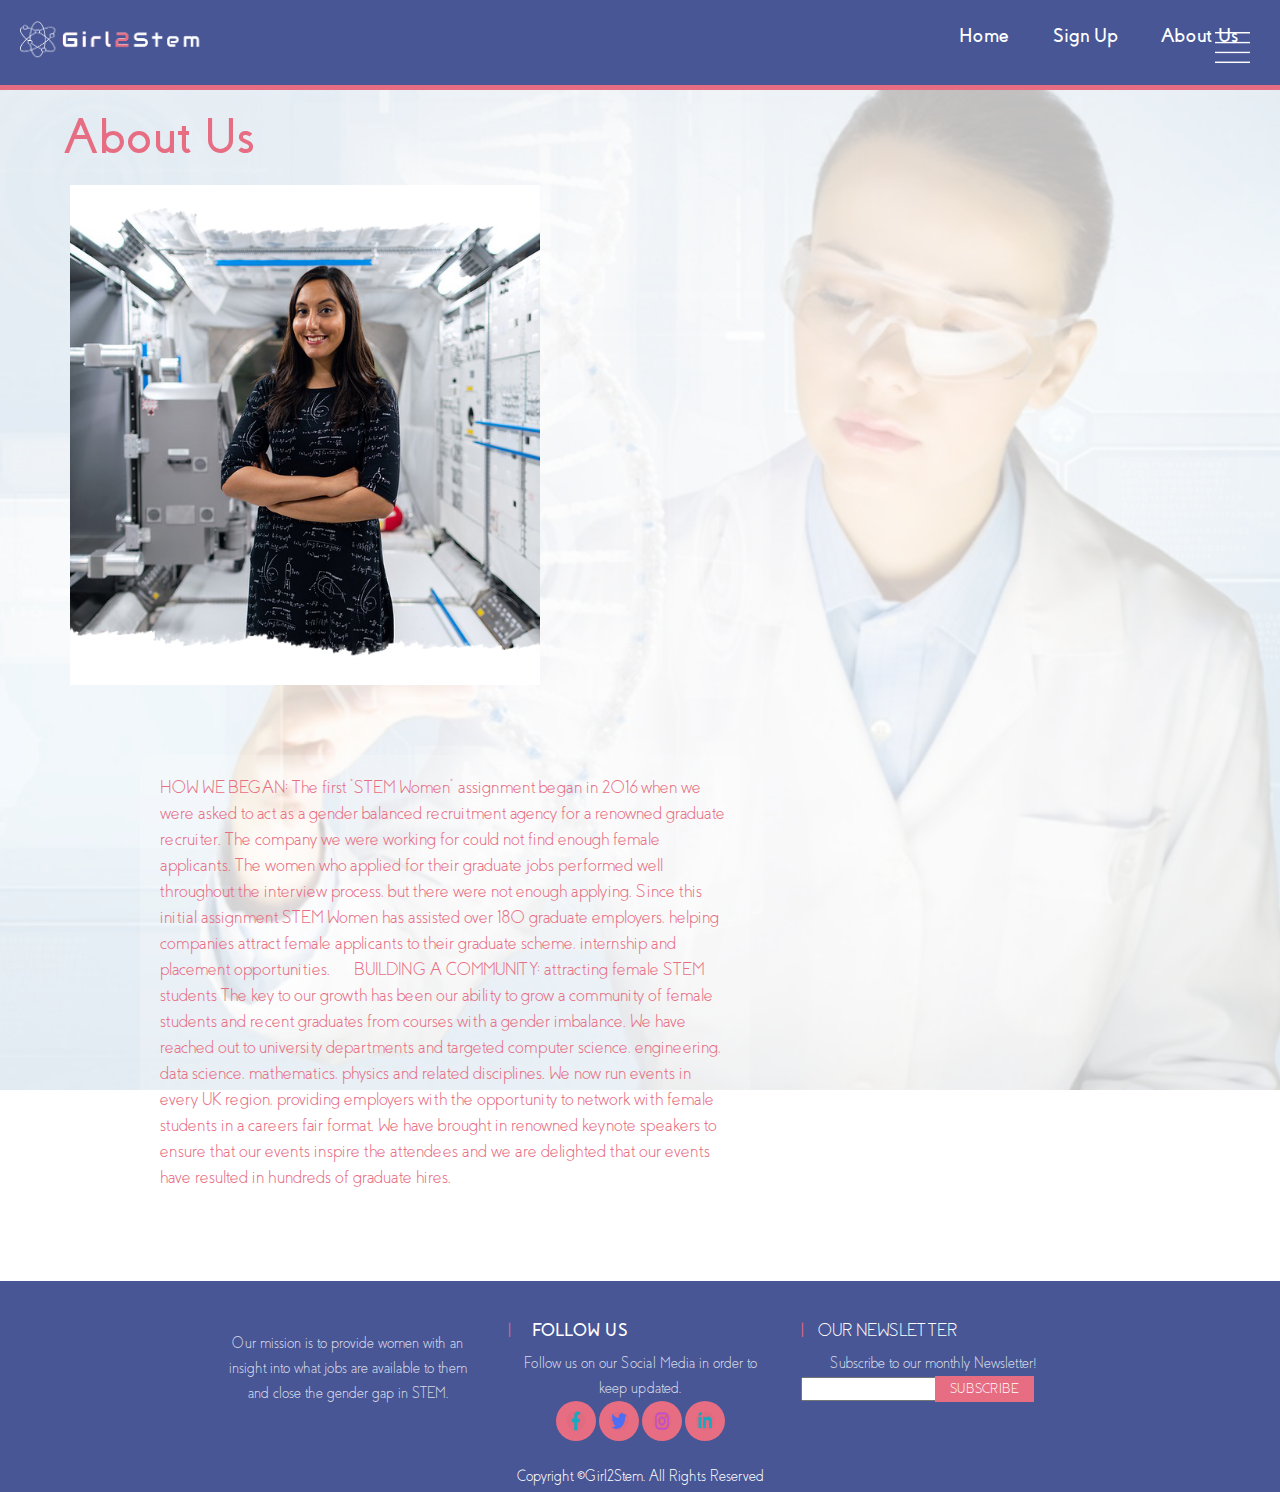
==== commit f5ccf307: "about us background image lighter" ====
--- a/about.html
+++ b/about.html
@@ -37,24 +37,25 @@
    <!-- about us starts -->  
 <body class="about-us-page">
    <div class="about-section">
-       <div class="inner-container">
-           <p class="about-us-text1"> HOW WE BEGAN:
-            The first “STEM Women” assignment began in 2016 when we were asked to act as a gender balanced recruitment agency for a renowned graduate recruiter. The company we were working for could not find enough female applicants. The women who applied for their graduate jobs performed well throughout the interview process, but there were not enough applying.
-            
-            Since this initial assignment STEM Women has assisted over 180 graduate employers, helping companies attract female applicants to their graduate scheme, internship and placement opportunities. 
-            &nbsp;&nbsp;&nbsp;&nbsp;
-            BUILDING A COMMUNITY: attracting female STEM students
-            The key to our growth has been our ability to grow a community of female students and recent graduates from courses with a gender imbalance. We have reached out to university departments and targeted computer science, engineering, data science, mathematics, physics and related disciplines.
-            
-            We now run events in every UK region, providing employers with the opportunity to network with female students in a careers fair format. We have brought in renowned keynote speakers to ensure that our events inspire the attendees and we are delighted that our events have resulted in hundreds of graduate hires. </p>
-            <p class="about-us-text2"> FUTURE PLANS: growing with our communities
-                We have addressed the immediate needs of graduate recruiters and current students so far but are aware that these needs will change. Students who take up a graduate role will gain commercial experience and become “early years professionals”. If they start their career within a technology or engineering industry, then they are likely to work for a company with a gender imbalance. We want to remain in contact with the 2018 and 2019 graduates so that women graduates can remain in contact with their peers. We are therefore planning to run “early years” career events that can offer support, inspiration and career opportunities to our experienced STEM Women communities.
+       <div class="container">
+           <div class="row">
+        <img class="col-md-4 inner-picture" src="images/aboutus1.jpg" alt="female engineer"> 
+    
+        <div class="inner-container col-md-8">
+            <p class="about-us-text1"> 
+                HOW WE BEGAN:
+                The first “STEM Women” assignment began in 2016 when we were asked to act as a gender balanced recruitment agency for a renowned graduate recruiter. The company we were working for could not find enough female applicants. The women who applied for their graduate jobs performed well throughout the interview process, but there were not enough applying.
                 
-                We are also keen to work closely with employers, offering a recruitment agency and job board service so that we can introduce female STEM graduates with commercial experience. This service will exist alongside our events.
+                Since this initial assignment STEM Women has assisted over 180 graduate employers, helping companies attract female applicants to their graduate scheme, internship and placement opportunities. 
+                &nbsp;&nbsp;&nbsp;&nbsp;
+                BUILDING A COMMUNITY: attracting female STEM students
+                The key to our growth has been our ability to grow a community of female students and recent graduates from courses with a gender imbalance. We have reached out to university departments and targeted computer science, engineering, data science, mathematics, physics and related disciplines.
                 
-                If you'd like to speak to us about your hiring needs, attend an event or simply find out more about what we do then please fill in the contact form and we will get back to you as soon as possible! </p>
-
-       </div>
+                We now run events in every UK region, providing employers with the opportunity to network with female students in a careers fair format. We have brought in renowned keynote speakers to ensure that our events inspire the attendees and we are delighted that our events have resulted in hundreds of graduate hires.
+                </p>
+                </div>
+            </div>
+        </div>
    </div>
 </body>
  <!-- about us ends -->  
--- a/CSS/styles.css
+++ b/CSS/styles.css
@@ -34,7 +34,7 @@
     font-family: 'coves';
     font-weight: 600;
     color: #E76D83;
-    font-size: 40px;
+    font-size: 50px;
 }
 
 a {
@@ -185,7 +185,14 @@
     border-left: 2px solid transparent;
     border-bottom: 2px solid #485696;
     border-right: 2px solid #485696;
-  }
+}
+
+h1{
+    font-weight: 600;
+    color: #485696;
+    font-size: 40px;
+    text-align: center;
+}
 
 /* INTRO PAGE ENDS */
 /* NOVEL INFO STARTS MISHAAL */
@@ -354,7 +361,13 @@
     border-radius: 15px;
     border: wheat;
 }
-/* Georgina Sign Up ends */
+
+.inner-picture {
+    height: 500px;
+    width: 500px; 
+    object-fit: cover;   
+}
+/* About us page ends */
 
 
 /* Roles */
@@ -363,7 +376,7 @@
     margin: 0 ;
     width: 100%;
     margin-top: 70vh; 
-    height: 100vh;
+    height: 120vh;
     padding-top:20px ;
 }
 #roles{/* Need margin to stop overlap of absolute image */
@@ -371,163 +384,97 @@
 }
 
 #roles-title{
-    color: #E76D83;
-    font-size: 5vw;
-    padding: 3%;
-    padding-left: 13%;
-    background-color: #485696;
-    display: flex;
-    
-}
-#roles-title:before{
-    content: "";
-    display: block;
-    width: 10%;
-    height: 12px;
-    background: #fff;
+    margin: 40px auto 20px 70px ;
+}
+
+#roles-info, #quiz-description, .find-out-more-text{
+    font-size: 20px;
+    text-align: center;
+    width: 90%;
+    margin: auto;
+    color: white;
+}
+
+.hover-tip{
+    font-size: smaller;
+}
+
+.roles-grid{
+    display: grid;
+    text-align: center;
+    grid-template-columns: 1fr 1fr 1fr;
+    grid-template-rows: 1fr 1fr;
+    padding: 10px;
+    width: 90%;
+    margin: auto;
+}
+
+.grid-item-wrapper{
+    display: flex;
+    position: relative;
+    justify-content: center;
+    align-items: center;
+    height: 40vh;
+    margin: 10px;
+}
+.grid-item-wrapper>img{
+    object-fit: cover;
+    object-position: center;
+    width: 100%;
+    height: 100%;
+    border-radius: 10px;
+}
+
+.overlay{
     position: absolute;
+    border: solid 4px #08a4bd;
+    opacity: 0;
+    transition: 1s;
+    top: 0;
     left: 0;
-    top: 235%;
-}
-#roles-title:after{
-    content: "";
-    display: block;
-    width: 70%;
-    height: 12px;
-    background:#fff;
-    position: absolute;
-    right: 0;
-    top: 235%;
-}
-
-/*.grid /* Georgina Grid New*/
-{
-    position: relative;
-    top: -200px;
-    width: 1200px;
-    height: 300px;
-    margin: 240px auto;
-    padding: 10px;
-    display: flex;
-    justify-content: center;
-}
-
-.grid .hover-box
-{
-    position: relative;
-    width: calc(400px - 30px);
-    height: calc(300px - 30px);
-    background: #E76D83;
-    float: left;
-    margin: 15px;
-    box-sizing: border-box;
-    overflow: hidden;
-    border-radius: 10px;
-}
-
-.hover-box:hover{
-    transform: scale(1.3);
-    transition: 1.5s;
-}
-
-.grid-two
-{
-    position: relative;
-    top: -400px;
-    width: 1200px;
-    height: 300px;
-    margin: 240px auto;
-    padding: 10px;
-    display: flex;
-    justify-content: center;
-}
-
-.grid-two .hover-boxtwo
-{
-    position: relative;
-    width: calc(400px - 30px);
-    height: calc(300px - 30px);
-    background: #E76D83;
-    float: left;
-    margin: 15px;
-    box-sizing: border-box;
-    overflow: hidden;
-    border-radius: 10px;
-}
-
-.hover-boxtwo:hover{
-    transform: scale(1.3);
-    transition: 1.5s;
-}
-
-.grid-three
-{
-    position: relative;
-    top: -600px;
-    width: 1200px;
-    height: 300px;
-    margin: 240px auto;
-    padding: 10px;
-    display: flex;
-    justify-content: center;
-}
-
-.grid-three .hover-boxthree
-{
-    position: relative;
-    width: calc(400px - 30px);
-    height: calc(300px - 30px);
-    background: #E76D83;
-    float: left;
-    margin: 15px;
-    box-sizing: border-box;
-    overflow: hidden;
-    border-radius: 10px;
-}
-
-.hover-boxthree:hover{
-    transform: scale(1.3);
-    transition: 1.5s;
+}
+
+.grid-item-wrapper:hover .overlay{
+    opacity: 1;
+}
+
+@media (max-width: 900px){
+    .roles-grid{
+        grid-template-columns: 1fr 1fr;
+
+    }
+
+    #main-colour{
+        height: 170vh;
+    }
+}
+
+@media (max-width: 650px){
+    .roles-grid{
+       display: none;
+
+    }
 }
 
 /* Quiz */
 #quiz{
-    margin-top: 80vh;
+    margin-top: 70vh;
     padding-bottom: 20vh;
 }
 
 #quiz-title{
     text-align: end;
     color: #E76D83;
-    font-size: 5vw;
     padding: 3%;
     padding-left: 70%;
     background-color: #fff;
     display: flex;
 }
-#quiz-title:before{
-    content: "";
-    display: block;
-    width: 63%;
-    height: 12px;
-    background: #485696;
-    position: absolute;
-    left: 0;
-    top: 582%;
-}
-#quiz-title:after{
-    content: "";
-    display: block;
-    width: 18%;
-    height: 12px;
-    background: #485696;
-    position: absolute;
-    right: 0;
-    top: 582%;
-}
+
 #quiz-description{
     padding: 20px;
     text-align: center;
+    color: black;
 }
 
 .quiz-wrapper{
@@ -536,40 +483,28 @@
 /* Quiz ends */
 
 /* Find out more links start */
-.main-find-out-more-section {
-    background: #fff;
-}
 
 #find-out-more-title {
     text-align: center;
-    margin-bottom: 20px;
+    margin-bottom: 15px;
     font-display: bold;
     color: #E76D83;
-    font-size: 5vw;
     padding: 3%;
     padding-left: 13%;
     background-color: #fff;
     display: flex;
 }
 
-.container4 {
-    padding-left: 40%;
-}
-
-.col-xs-6 {
-    margin: 0;
-}
-
-.btn {
-    display: block;
-    font-size: 50px;
-    padding: 10px 20px;
-}
+.links-wrapper {
+    width: 100%;
+    margin: auto;
+    text-align: center;
+}
+
 .find-out-more-button {
     background-color: #E76D83; 
     padding: 15px;
     text-align: center;
-    text-decoration: underline;
     border-radius: 10px;
     font-family: 'coves';
     color: #ffffff;
@@ -578,11 +513,24 @@
     border-left: 2px solid transparent;
     border-bottom: 2px solid #485696;
     border-right: 2px solid #485696;
-    margin: 15px;
+    margin: 15px auto;
+    width: 80%;
+  }
+
+  .find-out-more-text {
+      color: black;
   }
 
 /* Find out more links ends */
 /* Footer begins mishaal */
+
+.footer {
+    background-color: #485696;
+    position: fixed;
+    bottom: 0;
+    left: 0;
+    width: 100%;
+}
 
 .follow-text{
     color: rgba(255, 255, 255, 0.795);
@@ -649,7 +597,7 @@
 
 .segment-three h3{
     color: #fff;
-    font-family: 'Lucida Sans', 'Lucida Sans Regular', 'Lucida Grande', 'Lucida Sans Unicode', Geneva, Verdana, sans-serif;
+    font-family: 'coves';
     text-transform: uppercase;
 }
 .segment-three h3:before{
@@ -664,13 +612,15 @@
     margin-left: -5px;
     color: #fff;
     text-transform: uppercase;
-
-}
+}
+
 .footer-bottom-text {
     background: #485696;
-    text-align: center;
-    line-height: 75px;
+    color: white;
+    text-align: center;
     font-size: 15px;
+    margin-bottom: 0;
+    padding: 5px;
 }
 @media only screen and (min-width: 786px) and (max-width: 991px) {
     .md-mb-30 {
@@ -685,4 +635,8 @@
         width: 100%;
         margin-top: 5px; 
     }
+}
+
+.about {
+    height: 100vh;
 }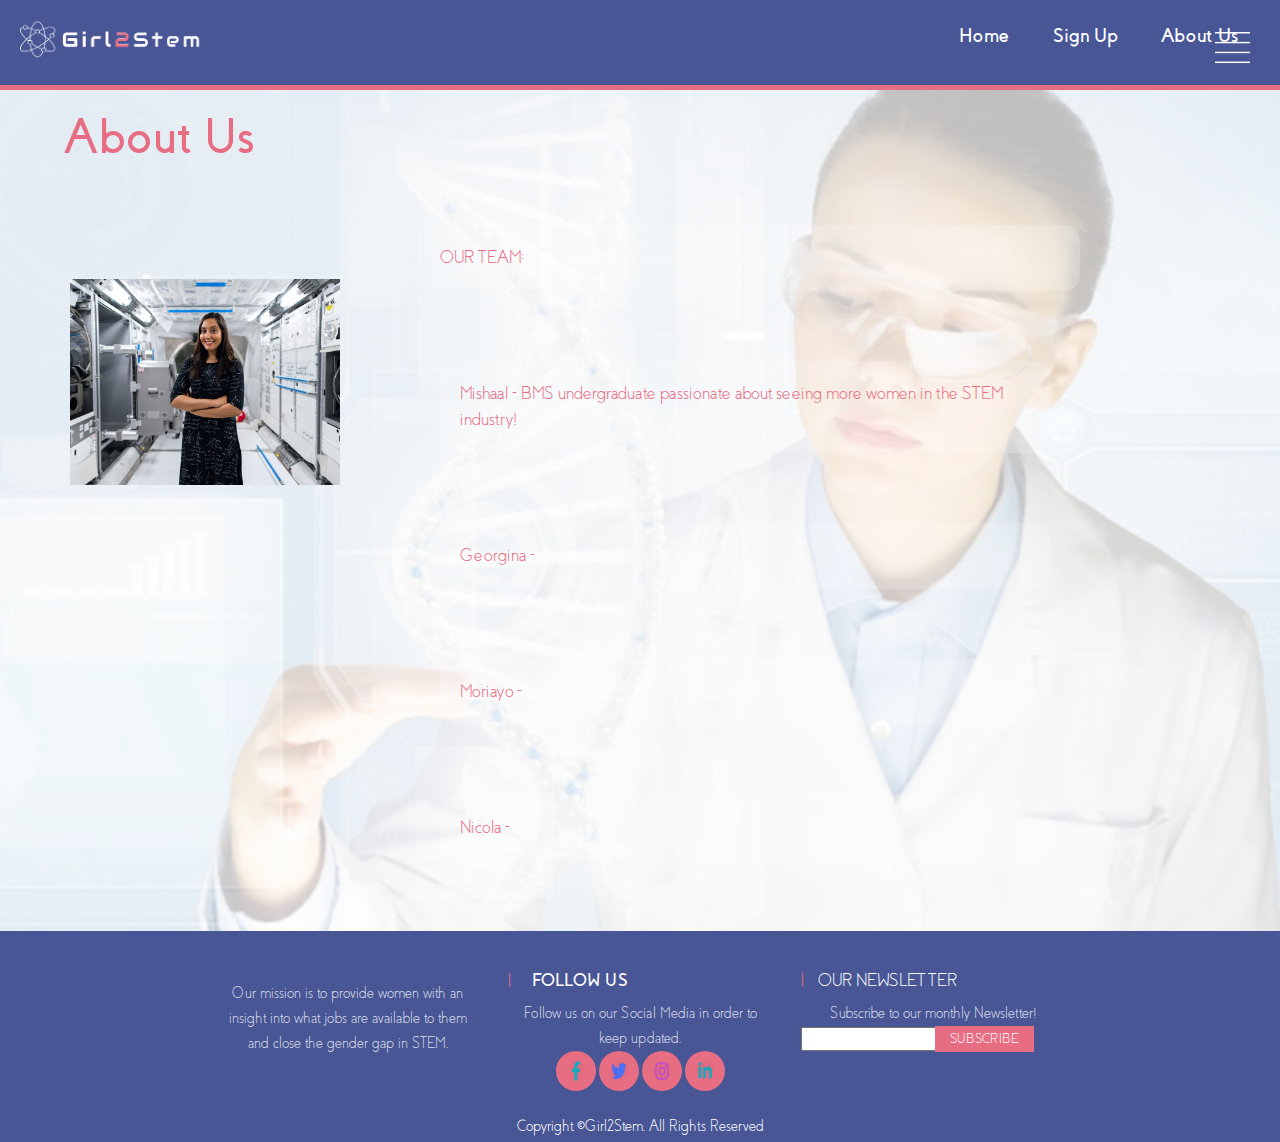
==== commit e3c090f0: "hover background colour changed +about page" ====
--- a/about.html
+++ b/about.html
@@ -42,17 +42,22 @@
         <img class="col-md-4 inner-picture" src="images/aboutus1.jpg" alt="female engineer"> 
     
         <div class="inner-container col-md-8">
+            <p class="about-us-text2"> 
+                OUR TEAM:
+            </p>
             <p class="about-us-text1"> 
-                HOW WE BEGAN:
-                The first “STEM Women” assignment began in 2016 when we were asked to act as a gender balanced recruitment agency for a renowned graduate recruiter. The company we were working for could not find enough female applicants. The women who applied for their graduate jobs performed well throughout the interview process, but there were not enough applying.
+                Mishaal - BMS undergraduate passionate about seeing more women in the STEM industry!
+            </p>
+            <p class="about-us-text1"> 
+                Georgina -
+            </p>
+            <p class="about-us-text1"> 
+                Moriayo - 
+            </p>
+            <p class="about-us-text1"> 
+                Nicola - 
+            </p>
                 
-                Since this initial assignment STEM Women has assisted over 180 graduate employers, helping companies attract female applicants to their graduate scheme, internship and placement opportunities. 
-                &nbsp;&nbsp;&nbsp;&nbsp;
-                BUILDING A COMMUNITY: attracting female STEM students
-                The key to our growth has been our ability to grow a community of female students and recent graduates from courses with a gender imbalance. We have reached out to university departments and targeted computer science, engineering, data science, mathematics, physics and related disciplines.
-                
-                We now run events in every UK region, providing employers with the opportunity to network with female students in a careers fair format. We have brought in renowned keynote speakers to ensure that our events inspire the attendees and we are delighted that our events have resulted in hundreds of graduate hires.
-                </p>
                 </div>
             </div>
         </div>
--- a/CSS/styles.css
+++ b/CSS/styles.css
@@ -185,7 +185,13 @@
     border-left: 2px solid transparent;
     border-bottom: 2px solid #485696;
     border-right: 2px solid #485696;
-}
+    transition: 0.8s
+}
+
+.intro-button:hover {
+    background-color: #08a4bd;
+}
+
 
 h1{
     font-weight: 600;
@@ -349,6 +355,7 @@
     border-radius: 15px;
     border: wheat;
 }
+
 .about-us-text2 {
     background-color: rgba(255, 255, 255, 0.2);
     color: #E76D83;
@@ -356,16 +363,37 @@
     font-family: 'coves';
     font-size: 18px;
     width: auto;
-    margin: 70px;
+    margin: 40px;
     padding: 20px;
+    padding-left: 4%;
     border-radius: 15px;
     border: wheat;
 }
 
 .inner-picture {
-    height: 500px;
-    width: 500px; 
-    object-fit: cover;   
+    height: 300px;
+    width: 300px;
+    object-fit: cover;
+    padding-top: 8%;   
+}
+
+.find-out-more-button {
+    background-color: #E76D83; 
+    padding: 15px;
+    text-align: center;
+    text-decoration: none;
+    border-radius: 10px;
+    font-family: 'coves';
+    color: #ffffff;
+    font-size: 25px;
+    border-top: 2px solid transparent;
+    border-left: 2px solid transparent;
+    border-bottom: 2px solid #485696;
+    border-right: 2px solid #485696;
+    transition: 0.8s
+}
+.find-out-more-button:hover {
+    background-color: #08a4bd;
 }
 /* About us page ends */
 
@@ -449,10 +477,15 @@
     }
 }
 
+@media (min-width: 650px) {
+    #phoneCarousel{
+        display: none;
+    }
+}
+
 @media (max-width: 650px){
     .roles-grid{
        display: none;
-
     }
 }
 
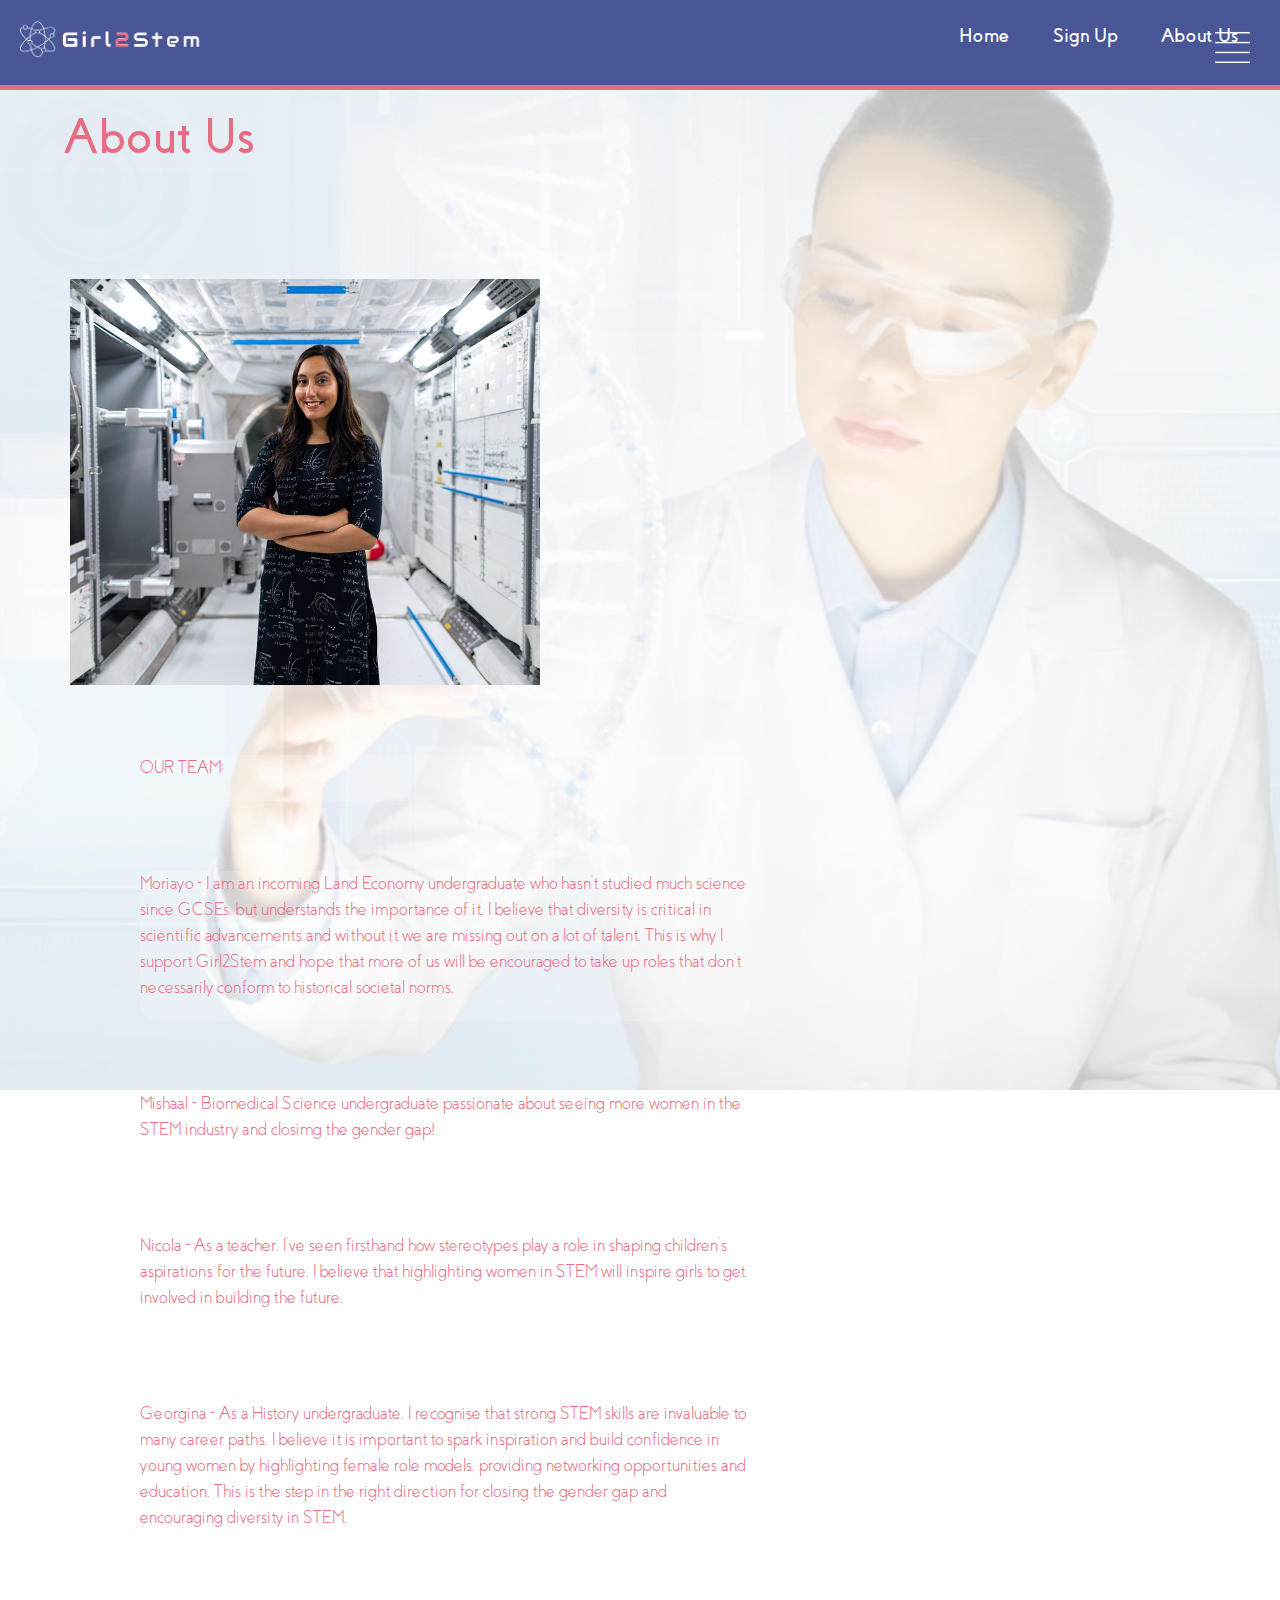
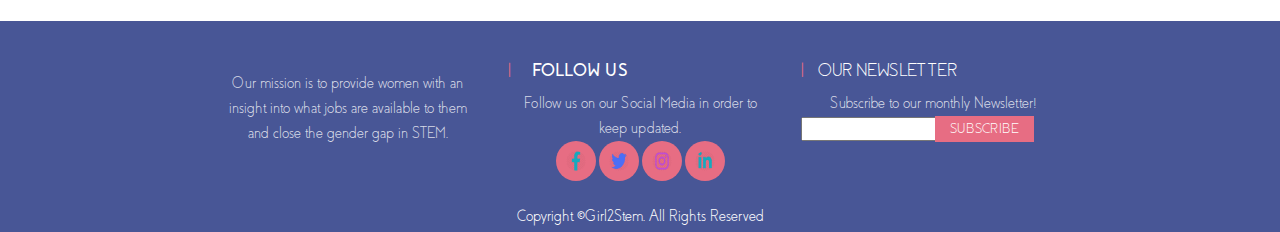
==== commit 5332c684: "about us page" ====
--- a/about.html
+++ b/about.html
@@ -40,22 +40,21 @@
        <div class="container">
            <div class="row">
         <img class="col-md-4 inner-picture" src="images/aboutus1.jpg" alt="female engineer"> 
-    
         <div class="inner-container col-md-8">
-            <p class="about-us-text2"> 
+            <p class="about-us-text1"> 
                 OUR TEAM:
             </p>
             <p class="about-us-text1"> 
-                Mishaal - BMS undergraduate passionate about seeing more women in the STEM industry!
+                Moriayo - I am an incoming Land Economy undergraduate who hasn’t studied much science since GCSEs, but understands the importance of it. I believe that diversity is critical in scientific advancements and without it we are missing out on a lot of talent. This is why I support Girl2Stem and hope that more of us will be encouraged to take up roles that don’t necessarily conform to historical societal norms.
             </p>
             <p class="about-us-text1"> 
-                Georgina -
+                Mishaal - Biomedical Science undergraduate passionate about seeing more women in the STEM industry and closimg the gender gap!
             </p>
             <p class="about-us-text1"> 
-                Moriayo - 
+                Nicola - As a teacher, I’ve seen firsthand how stereotypes play a role in shaping children’s aspirations for the future. I believe that highlighting women in STEM will inspire girls to get involved in building the future.
             </p>
             <p class="about-us-text1"> 
-                Nicola - 
+                Georgina - As a History undergraduate, I recognise that strong STEM skills are invaluable to many career paths. I believe it is important to spark inspiration and build confidence in young women by highlighting female role models, providing networking opportunities and education. This is the step in the right direction for closing the gender gap and encouraging diversity in STEM.
             </p>
                 
                 </div>
--- a/CSS/styles.css
+++ b/CSS/styles.css
@@ -40,6 +40,54 @@
 a {
     text-decoration: none;
 }
+
+.title-line1{
+    height: 6px;
+    width: 100% !important;
+    background-color: #485696;
+    margin-bottom: -38px;
+}
+
+.title-line2 {
+    height: 6px;
+    width: 100% !important;
+    background-color: #ffffff;
+    margin-bottom: -50px;
+    z-index: 9;
+}
+
+.title-line3{
+    height: 6px;
+    width: 100% !important;
+    background-color: #485696;
+    margin-bottom: -38px;
+}
+
+.title-line4 {
+    height: 6px;
+    width: 100% !important;
+    background-color: #485696;
+    z-index: 9;
+    margin-bottom: -35px;
+}
+
+.title-wrapper1 {
+    width: 100%;
+    text-align: center;
+}
+
+.title-wrapper2{
+    width: 100%;
+    padding: 20px 0;
+}
+
+.title-wrapper3 {
+    width: 100%;
+}
+.title-wrapper4 {
+    width: 100% !important;
+}
+
 /* END OF GENERAL */
 /* NAV BAR MORIAYO */
 
@@ -190,6 +238,7 @@
 
 .intro-button:hover {
     background-color: #08a4bd;
+    transition: 1s;
 }
 
 
@@ -207,8 +256,10 @@
 }
 
 #novel-info-title {
-    text-align: center;
-    margin-bottom: 20px;
+    margin: 0 auto;
+    display: inline-block;
+    padding: 0 10px;
+    background-color: #ffffff;
 }
 
 .novel-info-wrapper{
@@ -232,7 +283,7 @@
     margin: 10px;
  } 
 
- @media (max-width :  630px) {
+@media (max-width :  630px) {
      .novel-info-box>p{
          font-size: 20px;
      }
@@ -247,7 +298,7 @@
      #img-prob {
         border-top: 2px dashed transparent;
     }
- }
+}
 
 /* NOVEL INFO ENDS MISHAAL */
 /* Georgina Sign Up Page */
@@ -286,10 +337,19 @@
 
 .sign-btn {
     background-color: #E76D83;
-}
-
+    transition: 0.8s;
+}
+.sign-btn:hover {
+    background-color: #08a4bd;
+    transition: 1s;
+}
 .google-btn {
     background-color: #E76D83;
+    transition: 0.8s;
+}
+.google-btn:hover {
+    background-color: #08a4bd;
+    transition: 1s;
 }
 
 
@@ -351,50 +411,18 @@
     font-size: 18px;
     width: auto;
     margin: 70px;
-    padding: 20px;
+    padding-bottom: 20px;
     border-radius: 15px;
     border: wheat;
 }
 
-.about-us-text2 {
-    background-color: rgba(255, 255, 255, 0.2);
-    color: #E76D83;
-    line-height: 26px;
-    font-family: 'coves';
-    font-size: 18px;
-    width: auto;
-    margin: 40px;
-    padding: 20px;
-    padding-left: 4%;
-    border-radius: 15px;
-    border: wheat;
-}
-
 .inner-picture {
-    height: 300px;
-    width: 300px;
+    height: 500px;
+    width: 500px;
     object-fit: cover;
     padding-top: 8%;   
 }
 
-.find-out-more-button {
-    background-color: #E76D83; 
-    padding: 15px;
-    text-align: center;
-    text-decoration: none;
-    border-radius: 10px;
-    font-family: 'coves';
-    color: #ffffff;
-    font-size: 25px;
-    border-top: 2px solid transparent;
-    border-left: 2px solid transparent;
-    border-bottom: 2px solid #485696;
-    border-right: 2px solid #485696;
-    transition: 0.8s
-}
-.find-out-more-button:hover {
-    background-color: #08a4bd;
-}
 /* About us page ends */
 
 
@@ -411,8 +439,11 @@
     padding: 20px;
 }
 
-#roles-title{
-    margin: 40px auto 20px 70px ;
+#roles-title {
+    margin: 20px auto 20px 70%;
+    display: inline-block;
+    padding: 0 10px;
+    background-color: #485696;
 }
 
 #roles-info, #quiz-description, .find-out-more-text{
@@ -487,21 +518,25 @@
     .roles-grid{
        display: none;
     }
+
+    #main-colour {
+        height: 110vh;
+    }
 }
 
 /* Quiz */
 #quiz{
-    margin-top: 70vh;
+    margin-top: 75vh;
     padding-bottom: 20vh;
+    width: 100%;
 }
 
 #quiz-title{
-    text-align: end;
+    margin-left: 17%;
     color: #E76D83;
-    padding: 3%;
-    padding-left: 70%;
     background-color: #fff;
-    display: flex;
+    padding: 0 10px;
+    display: inline-block;
 }
 
 #quiz-description{
@@ -512,20 +547,18 @@
 
 .quiz-wrapper{
     text-align: center;
+    width: 90%;
+    margin: auto;
 }
 /* Quiz ends */
 
 /* Find out more links start */
 
 #find-out-more-title {
-    text-align: center;
-    margin-bottom: 15px;
-    font-display: bold;
-    color: #E76D83;
-    padding: 3%;
-    padding-left: 13%;
     background-color: #fff;
-    display: flex;
+    display: inline-block;
+    padding: 0 10px;
+    margin-left: 15%;
 }
 
 .links-wrapper {
@@ -550,6 +583,26 @@
     width: 80%;
   }
 
+  .find-out-more-button {
+    background-color: #E76D83; 
+    padding: 15px;
+    text-align: center;
+    text-decoration: none;
+    border-radius: 10px;
+    font-family: 'coves';
+    color: #ffffff;
+    font-size: 25px;
+    border-top: 2px solid transparent;
+    border-left: 2px solid transparent;
+    border-bottom: 2px solid #485696;
+    border-right: 2px solid #485696;
+    transition: 0.8s
+}
+.find-out-more-button:hover {
+    background-color: #08a4bd;
+    transition: 1s;
+}
+
   .find-out-more-text {
       color: black;
   }
